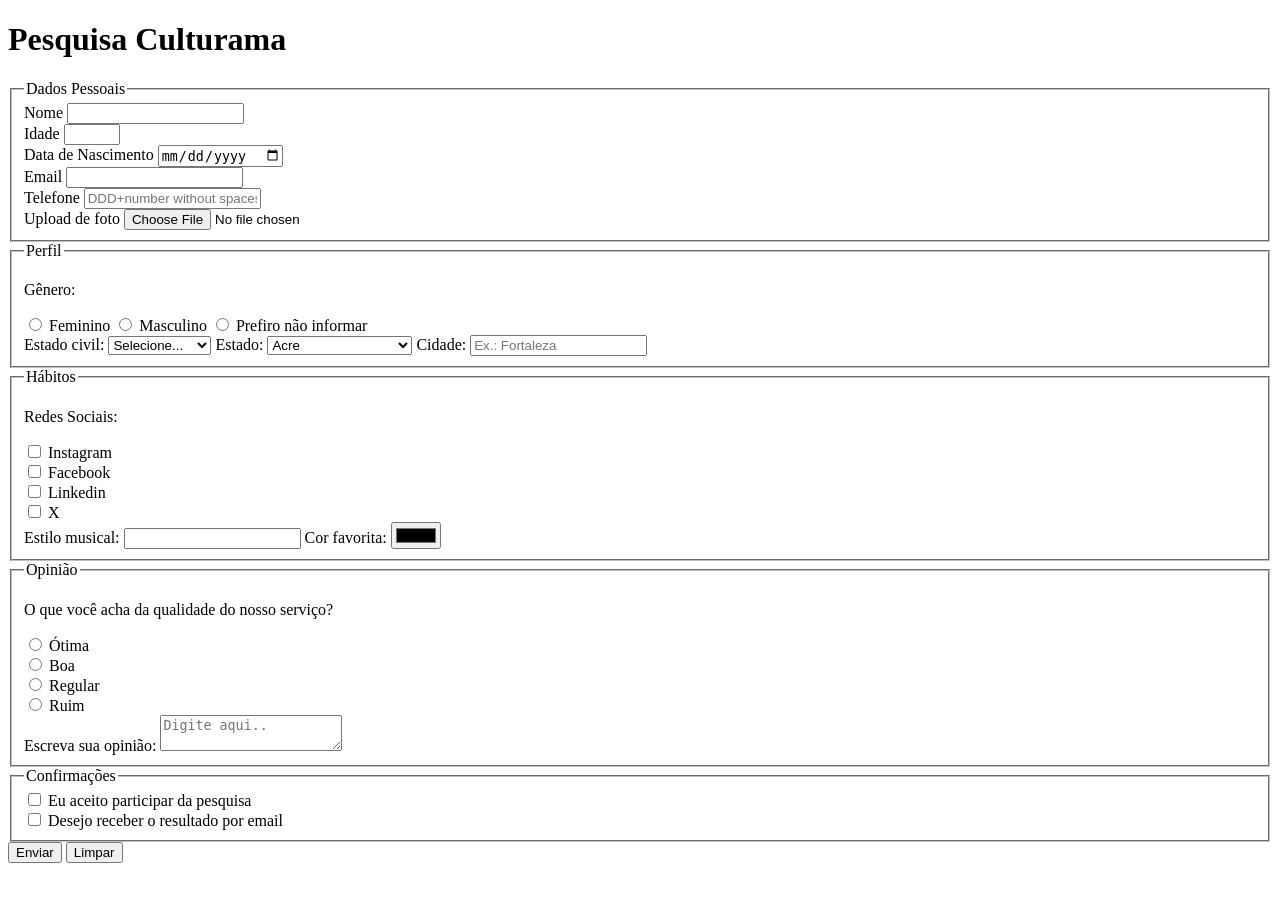
==== index.html @ 0a80c895 "Merge pull request #5 from trevormibb/feat/consentimento-e-resultado Feat/consentimento e resultado" ====
<!DOCTYPE html>
<html lang="pt-br">
<head>
    <meta charset="UTF-8">
    <meta name="viewport" content="width=device-width, initial-scale=1.0">
    <title>Pesquisa Culturama</title>
</head>
<body>
    <header>
        <h1>Pesquisa Culturama</h1>
    </header>
    <section>
        <form action="" method="get">
            <fieldset>
                <legend>Dados Pessoais</legend>
                <label for="name">Nome</label>
                <input id="name" type="text" name="userName" required>
                <br>
                <label for="age">Idade</label>
                <input id="age" type="number" name="userAge" min="12" max="100" required>
                <br>
                <label for="birthDate">Data de Nascimento</label>
                <input id="birthDate" type="date" name="userBirthDate">
                <br>
                <label for="email">Email</label>
                <input id="email" type="email" name="userEmail">
                <br>
                <label for="phoneNumber">Telefone</label>
                <input id="phoneNumber" type="tel" name="userPhoneNumber" pattern="[0-9]{11}" placeholder="DDD+number without spaces">
                <br>
                <label for="image">Upload de foto</label>
                <input id="image" type="file" accept="image/*" name="userImage">
                <br>
            </fieldset>

            <fieldset>
                <legend>Perfil</legend>

                <p>Gênero:</p>
                <input id="fem" type="radio" name="userGender" value="Feminino">
                <label for="fem">Feminino</label>

                <input id="masc" type="radio" name="userGender" value="Masculino">
                <label for="masc">Masculino</label>

                <input id="notInformed" type="radio" name="userGender" value="notInformed">
                <label for="notInformed">Prefiro não informar</label>

                <br>

                <label for="maritalStatus">Estado civil:</label>
                <select id="maritalStatus" name="userMaritalStatus">
                    <option value="notInformed">Selecione...</option>
                    <option value="casado">Casado</option>
                    <option value="solteiro">Solteiro</option>
                    <option value="divorciado">Divorciado</option>
                    <option value="casado">União estável</option>
                </select>

                <label for="state">Estado:</label>
                <select id="state" name="userState" required>
                    <option value="acre">Acre</option>
                    <option value="alagoas">Alagoas</option>
                    <option value="amapa">Amapá</option>
                    <option value="amazonas">Amazonas</option>
                    <option value="bahia">Bahia</option>
                    <option value="ceara">Ceará</option>
                    <option value="distritoFederal">Distrito Federal</option>
                    <option value="espiritoSanto">Espirito Santo</option>
                    <option value="goias">Goiás</option>
                    <option value="maranhao">Maranhão</option>
                    <option value="matoGrossoDoSul">Mato Grosso do Sul</option>
                    <option value="matoGrosso">Mato Grosso</option>
                    <option value="minasGerais">Minas Gerais</option>
                    <option value="para">Pará</option>
                    <option value="paraiba">Paraíba</option>
                    <option value="parana">Paraná</option>
                    <option value="pernambuco">Pernambuco</option>
                    <option value="piaui">Piauí</option>
                    <option value="rioDeJaneiro">Rio de Janeiro</option>
                    <option value="rioGrandeDoNorte">Rio Grande do Norte</option>
                    <option value="rioGrandeDoSul">Rio Grande do Sul</option>
                    <option value="rondonia">Rondônia</option>
                    <option value="roraima">Roraima</option>
                    <option value="santaCatarina">Santa Catarina</option>
                    <option value="saoPaulo">São Paulo</option>
                    <option value="sergipe">Sergipe</option>
                    <option value="tocantins">Tocantins</option>
                </select>

                <label for="city">Cidade:</label>
                <input type="text" id="city" name="userCity" autocomplete="address-level2" placeholder="Ex.: Fortaleza" />
                
            </fieldset>

            <fieldset>
                <legend>Hábitos</legend>
                <p>Redes Sociais:</p>
                <input id="instagram" type="checkbox" name="social" value="instagram">
                <label for="instagram">Instagram</label>
                <br>
                <input id="facebook" type="checkbox" name="social" value="facebook">
                <label for="facebook">Facebook</label>
                <br>
                <input id="linkedin" type="checkbox" name="social" value="linkedin">
                <label for="linkedin">Linkedin</label>
                <br>
                <input id="X" type="checkbox" name="social" value="X">
                <label for="X">X</label>
                <br>
                <label for="musicStyle">Estilo musical:</label>
                <input id="musicStyle" name="userMusicStyle" type="text">
                <datalist id="StyleTypes">
                    <option value="Rock"></option>
                    <option value="Pop"></option>
                    <option value="Samba"></option>
                    <option value="sertanejo"></option>
                </datalist>
                <label for="favoriteColor">Cor favorita:</label>
                <input type="color" name="userFavoriteColor" id="favoriteColor">
            </fieldset>

            <fieldset>
                <legend>Opinião</legend>
                <p>O que você acha da qualidade do nosso serviço?</p>

                <input type="radio" id="otimo" name="userServiceOpinion" value="otima">
                <label for="otima">Ótima</label><br>

                <input type="radio" id="boa" name="userServiceOpinion" value="boa">
                <label for="boa">Boa</label><br>

                <input type="radio" id="regular" name="userServiceOpinion" value="regular">
                <label for="regular">Regular</label><br>

                <input type="radio" id="ruim" name="userServiceOpinion" value="ruim">
                <label for="ruim">Ruim</label><br>

                <label for="comment">Escreva sua opinião:</label>
                <textarea name="userComment" id="comment" placeholder="Digite aqui.."></textarea>
            </fieldset>

            <fieldset>
                <legend>Confirmações</legend>

                <input type="checkbox" name="userLgpd" id="userLgpd" value="accepted" required>
                <label for="userLgpdTerm">Eu aceito participar da pesquisa</label><br>

                <input type="checkbox" name="userGetResult" id="userResult" value="accepted" required>
                <label for="userLgpdTerm">Desejo receber o resultado por email</label><br>
            </fieldset>

            <button type="submit">Enviar</button>
            <button type="reset">Limpar</button>
        </form>
    </section>
</body>
</html>
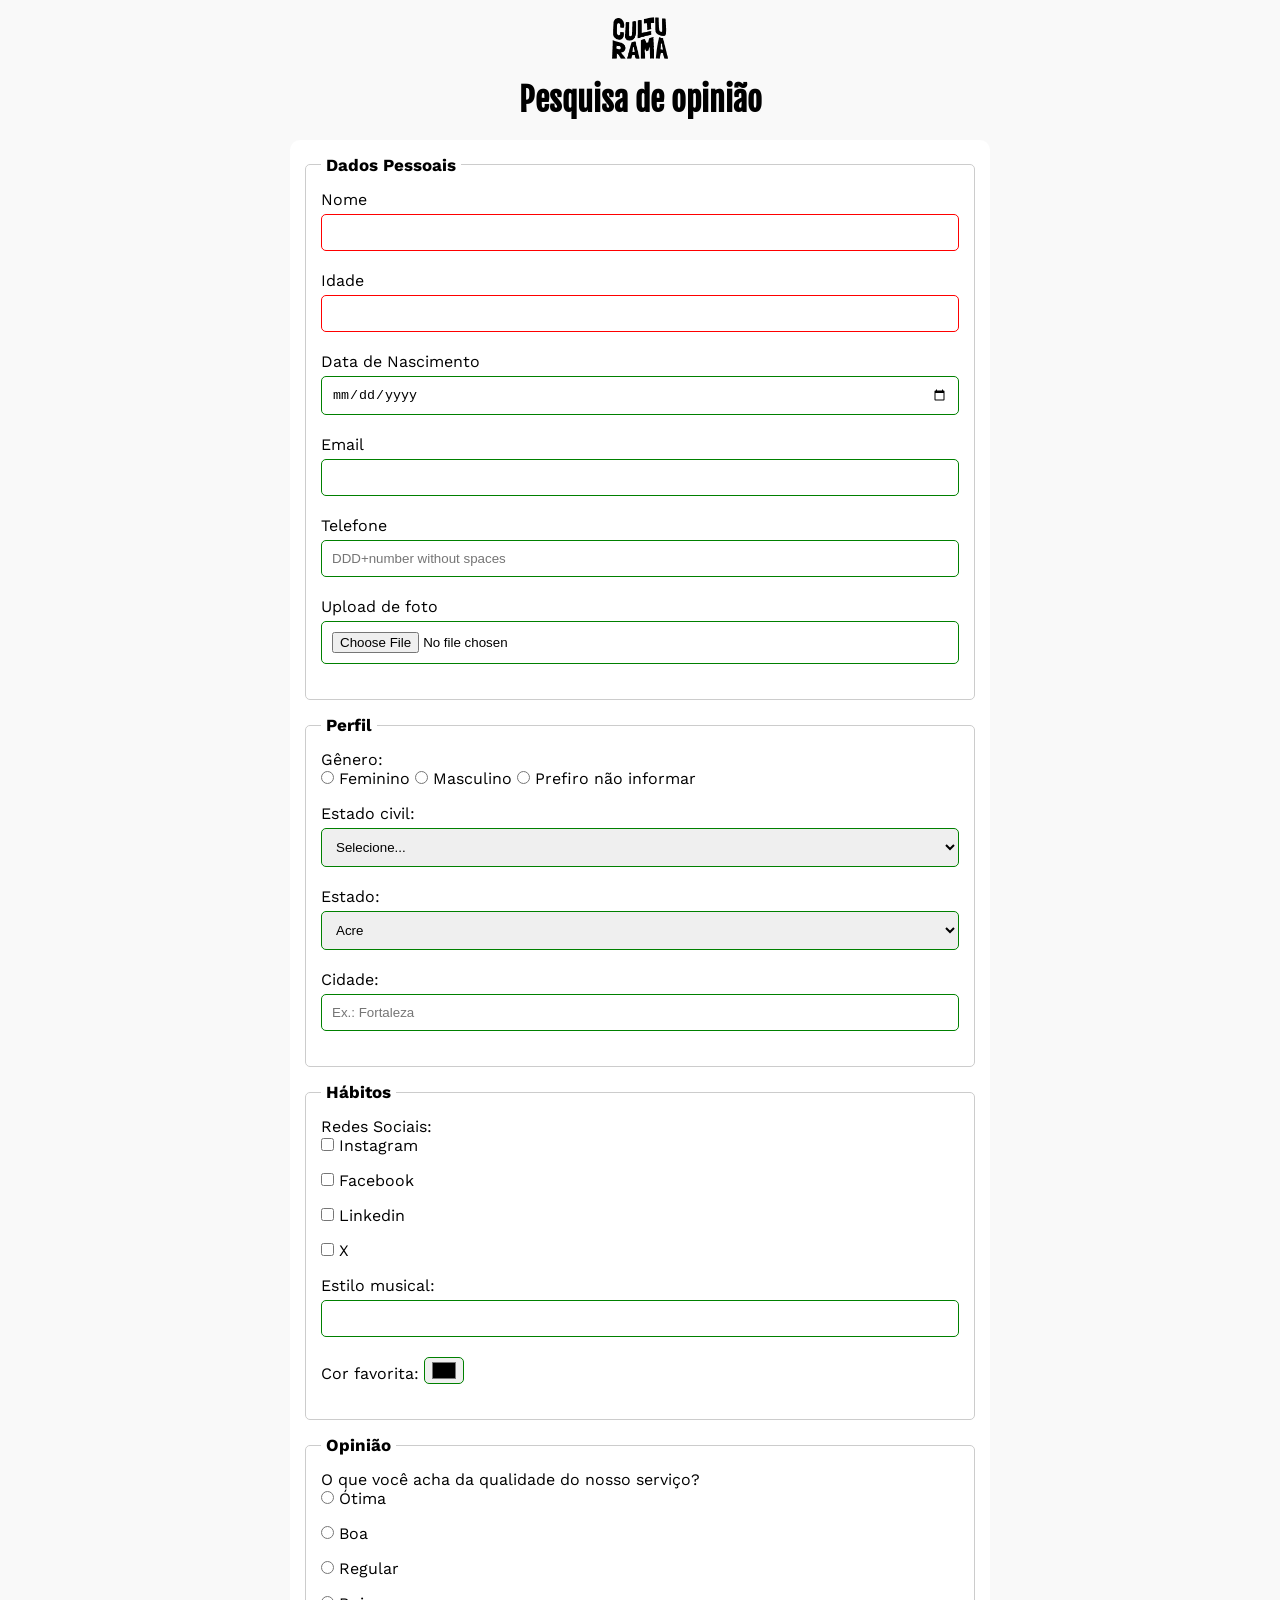
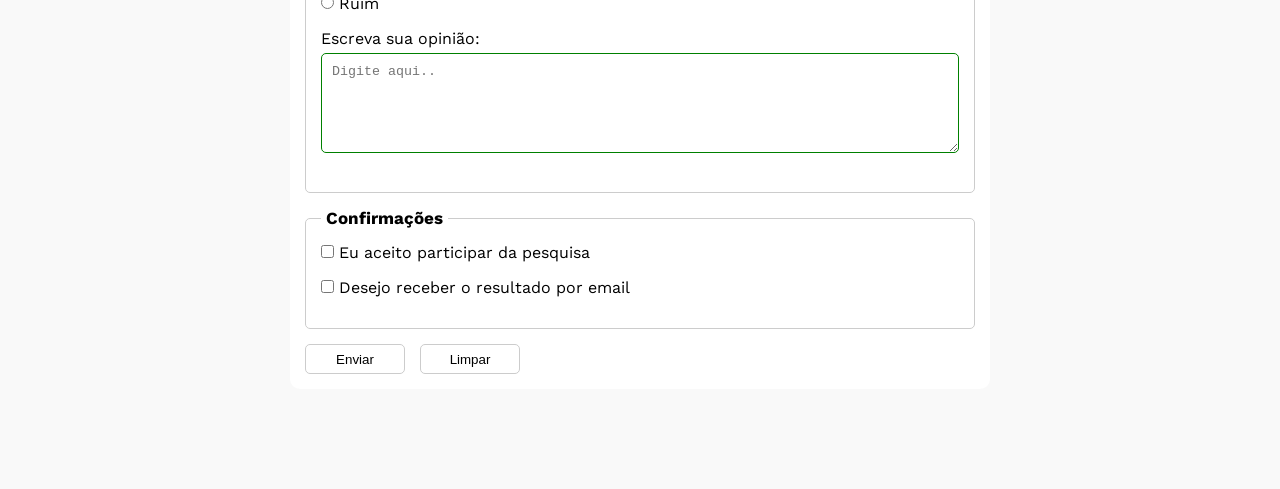
==== commit 63e54ef1: "Merge pull request #6 from trevormibb/feat/configura-fonts-and-favico Feat/configura fonts and favic" ====
--- a/index.html
+++ b/index.html
@@ -1,35 +1,62 @@
 <!DOCTYPE html>
+
 <html lang="pt-br">
 <head>
     <meta charset="UTF-8">
     <meta name="viewport" content="width=device-width, initial-scale=1.0">
-    <title>Pesquisa Culturama</title>
+
+<link rel="icon" href="css/culturama-favico.png">
+<link rel="stylesheet" href="css/style.css">
+
+<link rel="preconnect" href="https://fonts.googleapis.com">
+<link rel="preconnect" href="https://fonts.gstatic.com" crossorigin>
+<link href="https://fonts.googleapis.com/css2?family=Fjalla+One&family=Work+Sans&display=swap" rel="stylesheet">
+
+<title>Pesquisa Culturama</title>
+
 </head>
+
 <body>
-    <header>
-        <h1>Pesquisa Culturama</h1>
-    </header>
+    <main>
+        <header>
+            <img src="img/logo-culturama.png" alt="logo culturama">
+            <h1>Pesquisa de opinião</h1>
+        </header>
+
     <section>
-        <form action="" method="get">
+        <form action="sucesso.html" method="get">
+
             <fieldset>
                 <legend>Dados Pessoais</legend>
+
                 <label for="name">Nome</label>
                 <input id="name" type="text" name="userName" required>
-                <br>
+
+                <br>
+
                 <label for="age">Idade</label>
                 <input id="age" type="number" name="userAge" min="12" max="100" required>
-                <br>
+
+                <br>
+
                 <label for="birthDate">Data de Nascimento</label>
                 <input id="birthDate" type="date" name="userBirthDate">
-                <br>
+
+                <br>
+
                 <label for="email">Email</label>
                 <input id="email" type="email" name="userEmail">
-                <br>
+
+                <br>
+
                 <label for="phoneNumber">Telefone</label>
                 <input id="phoneNumber" type="tel" name="userPhoneNumber" pattern="[0-9]{11}" placeholder="DDD+number without spaces">
-                <br>
+
+                <br>
+
                 <label for="image">Upload de foto</label>
                 <input id="image" type="file" accept="image/*" name="userImage">
+
                 <br>
             </fieldset>
 
@@ -37,6 +64,7 @@
                 <legend>Perfil</legend>
 
                 <p>Gênero:</p>
+
                 <input id="fem" type="radio" name="userGender" value="Feminino">
                 <label for="fem">Feminino</label>
 
@@ -54,7 +82,7 @@
                     <option value="casado">Casado</option>
                     <option value="solteiro">Solteiro</option>
                     <option value="divorciado">Divorciado</option>
-                    <option value="casado">União estável</option>
+                    <option value="uniaoEstavel">União estável</option>
                 </select>
 
                 <label for="state">Estado:</label>
@@ -66,7 +94,7 @@
                     <option value="bahia">Bahia</option>
                     <option value="ceara">Ceará</option>
                     <option value="distritoFederal">Distrito Federal</option>
-                    <option value="espiritoSanto">Espirito Santo</option>
+                    <option value="espiritoSanto">Espírito Santo</option>
                     <option value="goias">Goiás</option>
                     <option value="maranhao">Maranhão</option>
                     <option value="matoGrossoDoSul">Mato Grosso do Sul</option>
@@ -89,52 +117,72 @@
                 </select>
 
                 <label for="city">Cidade:</label>
-                <input type="text" id="city" name="userCity" autocomplete="address-level2" placeholder="Ex.: Fortaleza" />
-                
+                <input type="text" id="city" name="userCity" autocomplete="address-level2" placeholder="Ex.: Fortaleza">
             </fieldset>
 
             <fieldset>
                 <legend>Hábitos</legend>
+
                 <p>Redes Sociais:</p>
+
                 <input id="instagram" type="checkbox" name="social" value="instagram">
                 <label for="instagram">Instagram</label>
-                <br>
+
+                <br>
+
                 <input id="facebook" type="checkbox" name="social" value="facebook">
                 <label for="facebook">Facebook</label>
-                <br>
+
+                <br>
+
                 <input id="linkedin" type="checkbox" name="social" value="linkedin">
                 <label for="linkedin">Linkedin</label>
-                <br>
+
+                <br>
+
                 <input id="X" type="checkbox" name="social" value="X">
                 <label for="X">X</label>
-                <br>
+
+                <br>
+
                 <label for="musicStyle">Estilo musical:</label>
-                <input id="musicStyle" name="userMusicStyle" type="text">
+                <input id="musicStyle" name="userMusicStyle" type="text" list="StyleTypes">
+
                 <datalist id="StyleTypes">
                     <option value="Rock"></option>
                     <option value="Pop"></option>
                     <option value="Samba"></option>
-                    <option value="sertanejo"></option>
+                    <option value="Sertanejo"></option>
                 </datalist>
+
                 <label for="favoriteColor">Cor favorita:</label>
                 <input type="color" name="userFavoriteColor" id="favoriteColor">
             </fieldset>
 
             <fieldset>
                 <legend>Opinião</legend>
+
                 <p>O que você acha da qualidade do nosso serviço?</p>
 
                 <input type="radio" id="otimo" name="userServiceOpinion" value="otima">
-                <label for="otima">Ótima</label><br>
+                <label for="otimo">Ótima</label>
+
+                <br>
 
                 <input type="radio" id="boa" name="userServiceOpinion" value="boa">
-                <label for="boa">Boa</label><br>
+                <label for="boa">Boa</label>
+
+                <br>
 
                 <input type="radio" id="regular" name="userServiceOpinion" value="regular">
-                <label for="regular">Regular</label><br>
+                <label for="regular">Regular</label>
+
+                <br>
 
                 <input type="radio" id="ruim" name="userServiceOpinion" value="ruim">
-                <label for="ruim">Ruim</label><br>
+                <label for="ruim">Ruim</label>
+
+                <br>
 
                 <label for="comment">Escreva sua opinião:</label>
                 <textarea name="userComment" id="comment" placeholder="Digite aqui.."></textarea>
@@ -144,15 +192,23 @@
                 <legend>Confirmações</legend>
 
                 <input type="checkbox" name="userLgpd" id="userLgpd" value="accepted" required>
-                <label for="userLgpdTerm">Eu aceito participar da pesquisa</label><br>
+                <label for="userLgpd">Eu aceito participar da pesquisa</label>
+
+                <br>
 
                 <input type="checkbox" name="userGetResult" id="userResult" value="accepted" required>
-                <label for="userLgpdTerm">Desejo receber o resultado por email</label><br>
+                <label for="userResult">Desejo receber o resultado por email</label>
+
+                <br>
             </fieldset>
 
             <button type="submit">Enviar</button>
             <button type="reset">Limpar</button>
+
         </form>
     </section>
+</main>
+
+
 </body>
-</html>+</html>
--- a/css/style.css
+++ b/css/style.css
@@ -0,0 +1,111 @@
+* {
+    margin: 0;
+    padding: 0;
+    box-sizing: border-box;
+}
+
+body {
+    background-color: #f9f9f9;
+    font-family: "Work Sans", sans-serif;
+}
+
+main {
+    width: 100%;
+    max-width: 700px;
+    margin: 0 auto;
+}
+
+header {
+    text-align: center;
+    margin-bottom: 20px;
+}
+
+img {
+    width: 90px;
+    padding: 10px;
+}
+
+h1 {
+    font-family: "Fjalla One", sans-serif;
+    text-align: center;
+}
+
+form {
+    background-color: #ffffff;
+    padding: 15px;
+    border-radius: 10px;
+    margin-bottom: 100px;
+}
+
+fieldset {
+    padding: 15px;
+    border: 1px solid #cccccc;
+    border-radius: 5px;
+    margin-bottom: 15px;
+}
+
+legend {
+    font-weight: bold;
+    font-size: 17px;
+    padding: 0 5px;
+}
+
+label {
+    display: inline-block;
+    margin-bottom: 5px;
+}
+
+input,
+select,
+textarea {
+    width: 100%;
+    padding: 10px;
+    margin-bottom: 20px;
+    border: 1px solid #cccccc;
+    border-radius: 5px;
+}
+
+textarea {
+    min-height: 100px;
+}
+
+input[type="radio"],
+input[type="checkbox"] {
+    width: auto;
+}
+
+input[type="color"] {
+    width: 40px;
+    padding: 0 5px;
+}
+
+input:invalid,
+select:invalid,
+textarea:invalid {
+    border-color: red;
+}
+
+input:valid,
+select:valid,
+textarea:valid {
+    border-color: green;
+}
+
+button{
+    width: 100px;
+    height: 30px;
+    margin-right: 10px;
+    background-color: #ffffff;
+    border: 1px solid #cccccc;
+    border-radius: 5px;
+    cursor: pointer;
+}
+
+button[type="submit"]:hover{
+    background-color: green;
+    color: #ffffff;
+}
+button[type="reset"]:hover{
+    background-color: orangered;
+    color: #ffffff;
+}
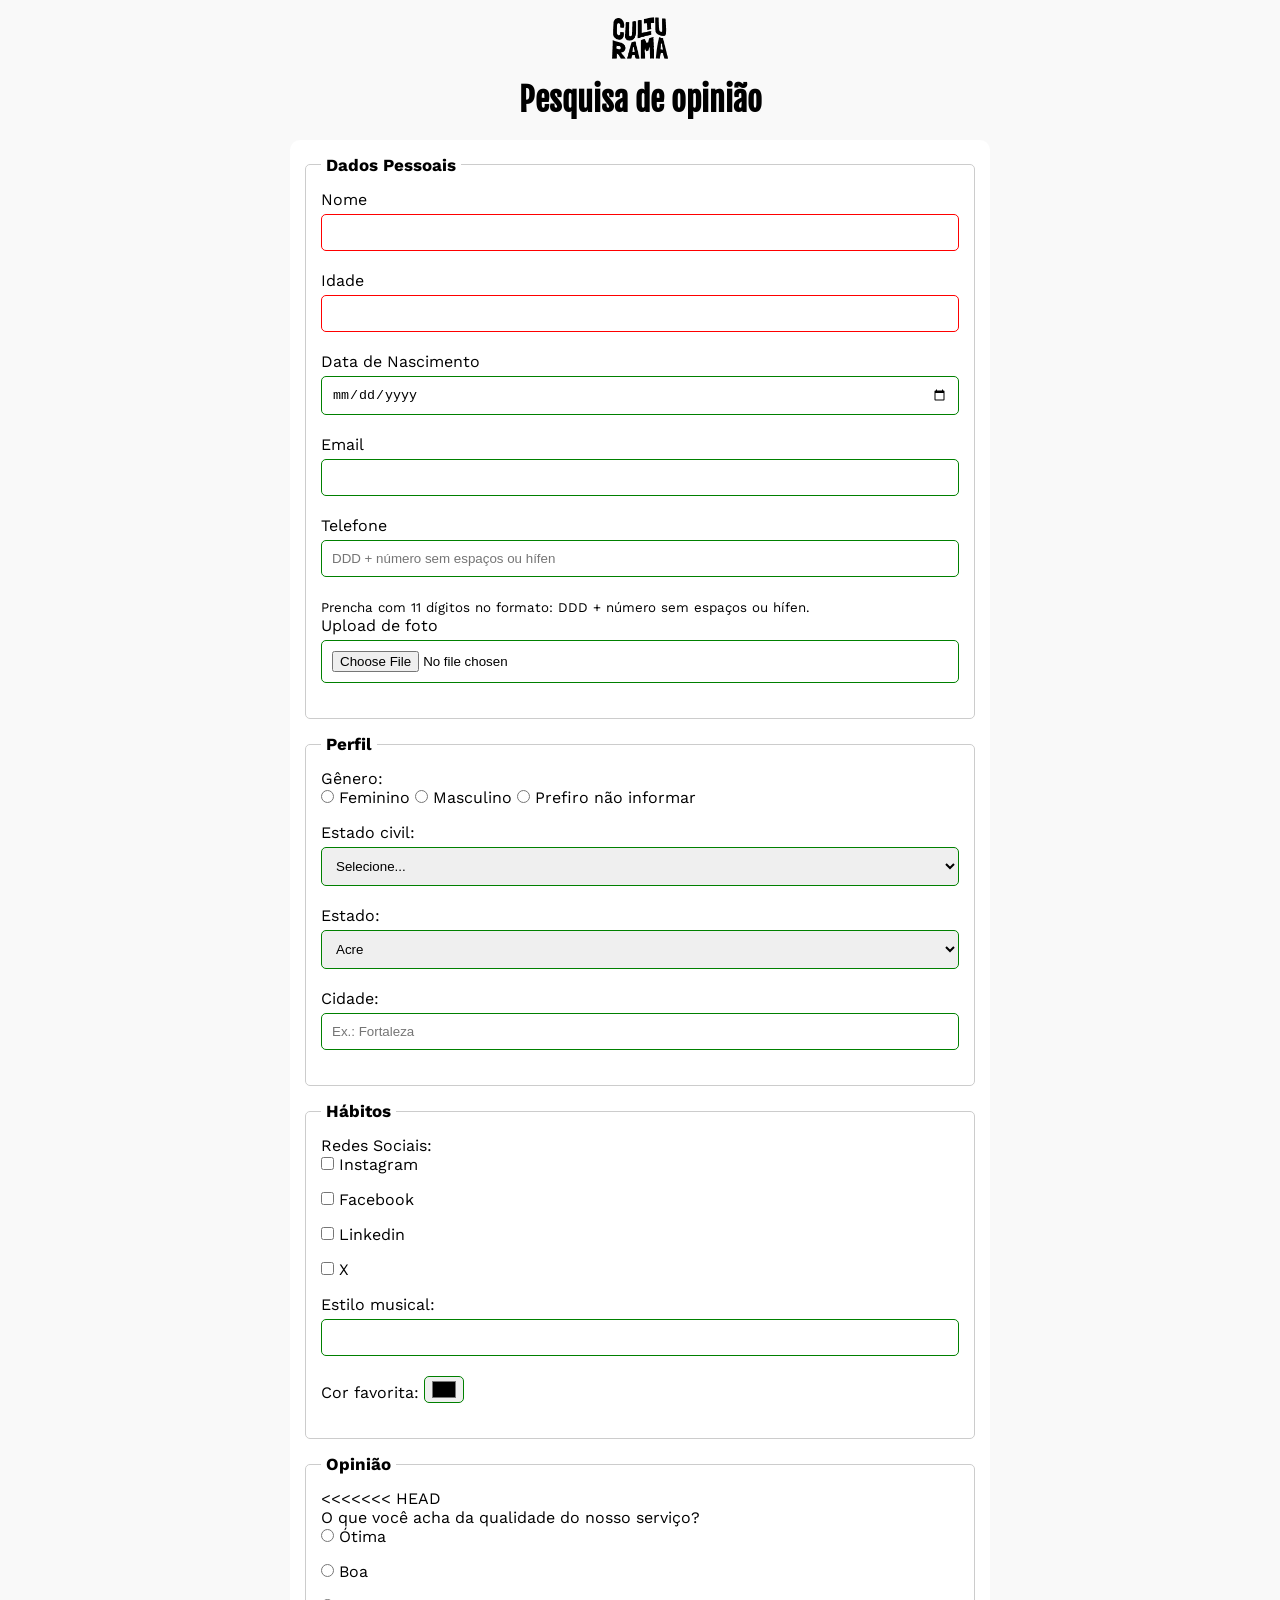
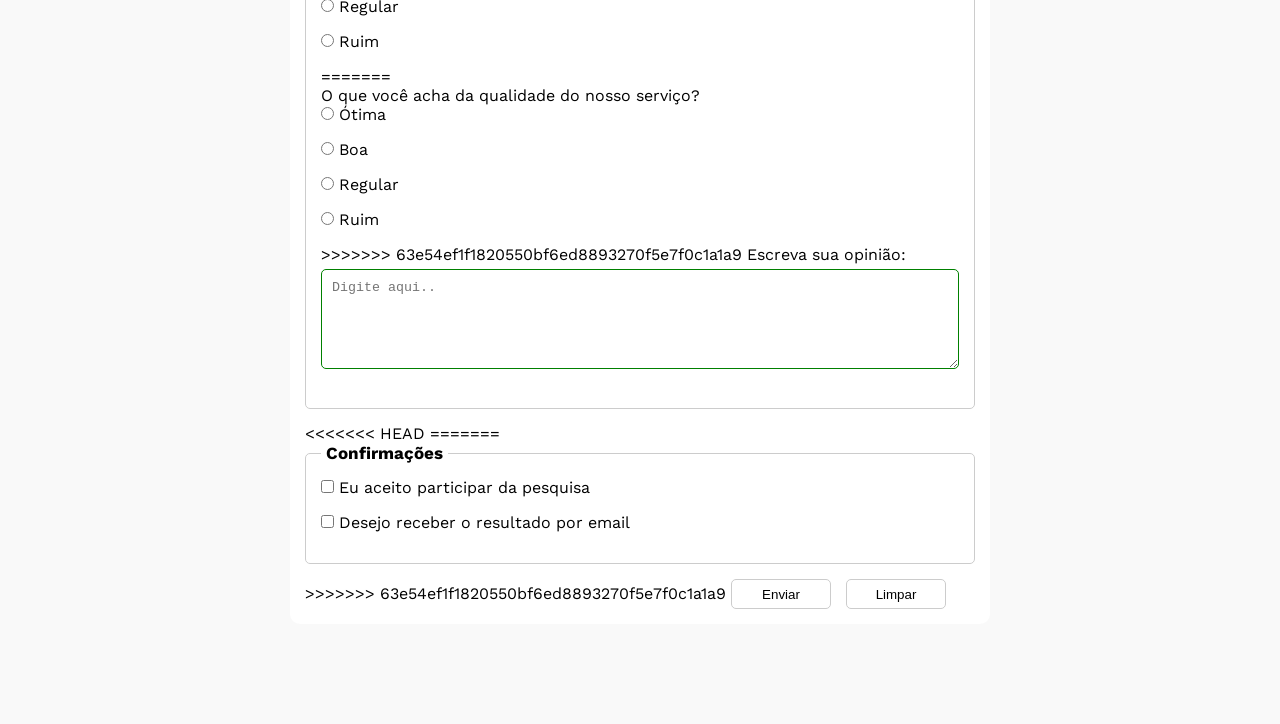
==== commit e27098a0: "add campo tel" ====
--- a/index.html
+++ b/index.html
@@ -50,7 +50,8 @@
                 <br>
 
                 <label for="phoneNumber">Telefone</label>
-                <input id="phoneNumber" type="tel" name="userPhoneNumber" pattern="[0-9]{11}" placeholder="DDD+number without spaces">
+                <input id="phoneNumber" type="tel" name="userPhoneNumber" pattern="[0-9]{11}" placeholder="DDD + número sem espaços ou hífen" aria-describedby="phoneHelp">
+                <small id="phoneHelp">Prencha com 11 dígitos no formato: DDD + número sem espaços ou hífen.</small>
 
                 <br>
 
@@ -161,6 +162,21 @@
 
             <fieldset>
                 <legend>Opinião</legend>
+<<<<<<< HEAD
+                <p>O que você acha da qualidade do nosso serviço?</p>
+
+                <input type="radio" id="otimo" name="userServiceOpinion" value="otima">
+                <label for="otima">Ótima</label><br>
+
+                <input type="radio" id="boa" name="userServiceOpinion" value="boa">
+                <label for="boa">Boa</label><br>
+
+                <input type="radio" id="regular" name="userServiceOpinion" value="regular">
+                <label for="regular">Regular</label><br>
+
+                <input type="radio" id="ruim" name="userServiceOpinion" value="ruim">
+                <label for="ruim">Ruim</label><br>
+=======
 
                 <p>O que você acha da qualidade do nosso serviço?</p>
 
@@ -183,11 +199,14 @@
                 <label for="ruim">Ruim</label>
 
                 <br>
+>>>>>>> 63e54ef1f1820550bf6ed8893270f5e7f0c1a1a9
 
                 <label for="comment">Escreva sua opinião:</label>
                 <textarea name="userComment" id="comment" placeholder="Digite aqui.."></textarea>
             </fieldset>
 
+<<<<<<< HEAD
+=======
             <fieldset>
                 <legend>Confirmações</legend>
 
@@ -202,6 +221,7 @@
                 <br>
             </fieldset>
 
+>>>>>>> 63e54ef1f1820550bf6ed8893270f5e7f0c1a1a9
             <button type="submit">Enviar</button>
             <button type="reset">Limpar</button>
 
--- a/css/style.css
+++ b/css/style.css
@@ -55,6 +55,11 @@
     margin-bottom: 5px;
 }
 
+input[type="tel"]{
+    margin-bottom: 20px;
+    display: inline-block
+}
+
 input,
 select,
 textarea {
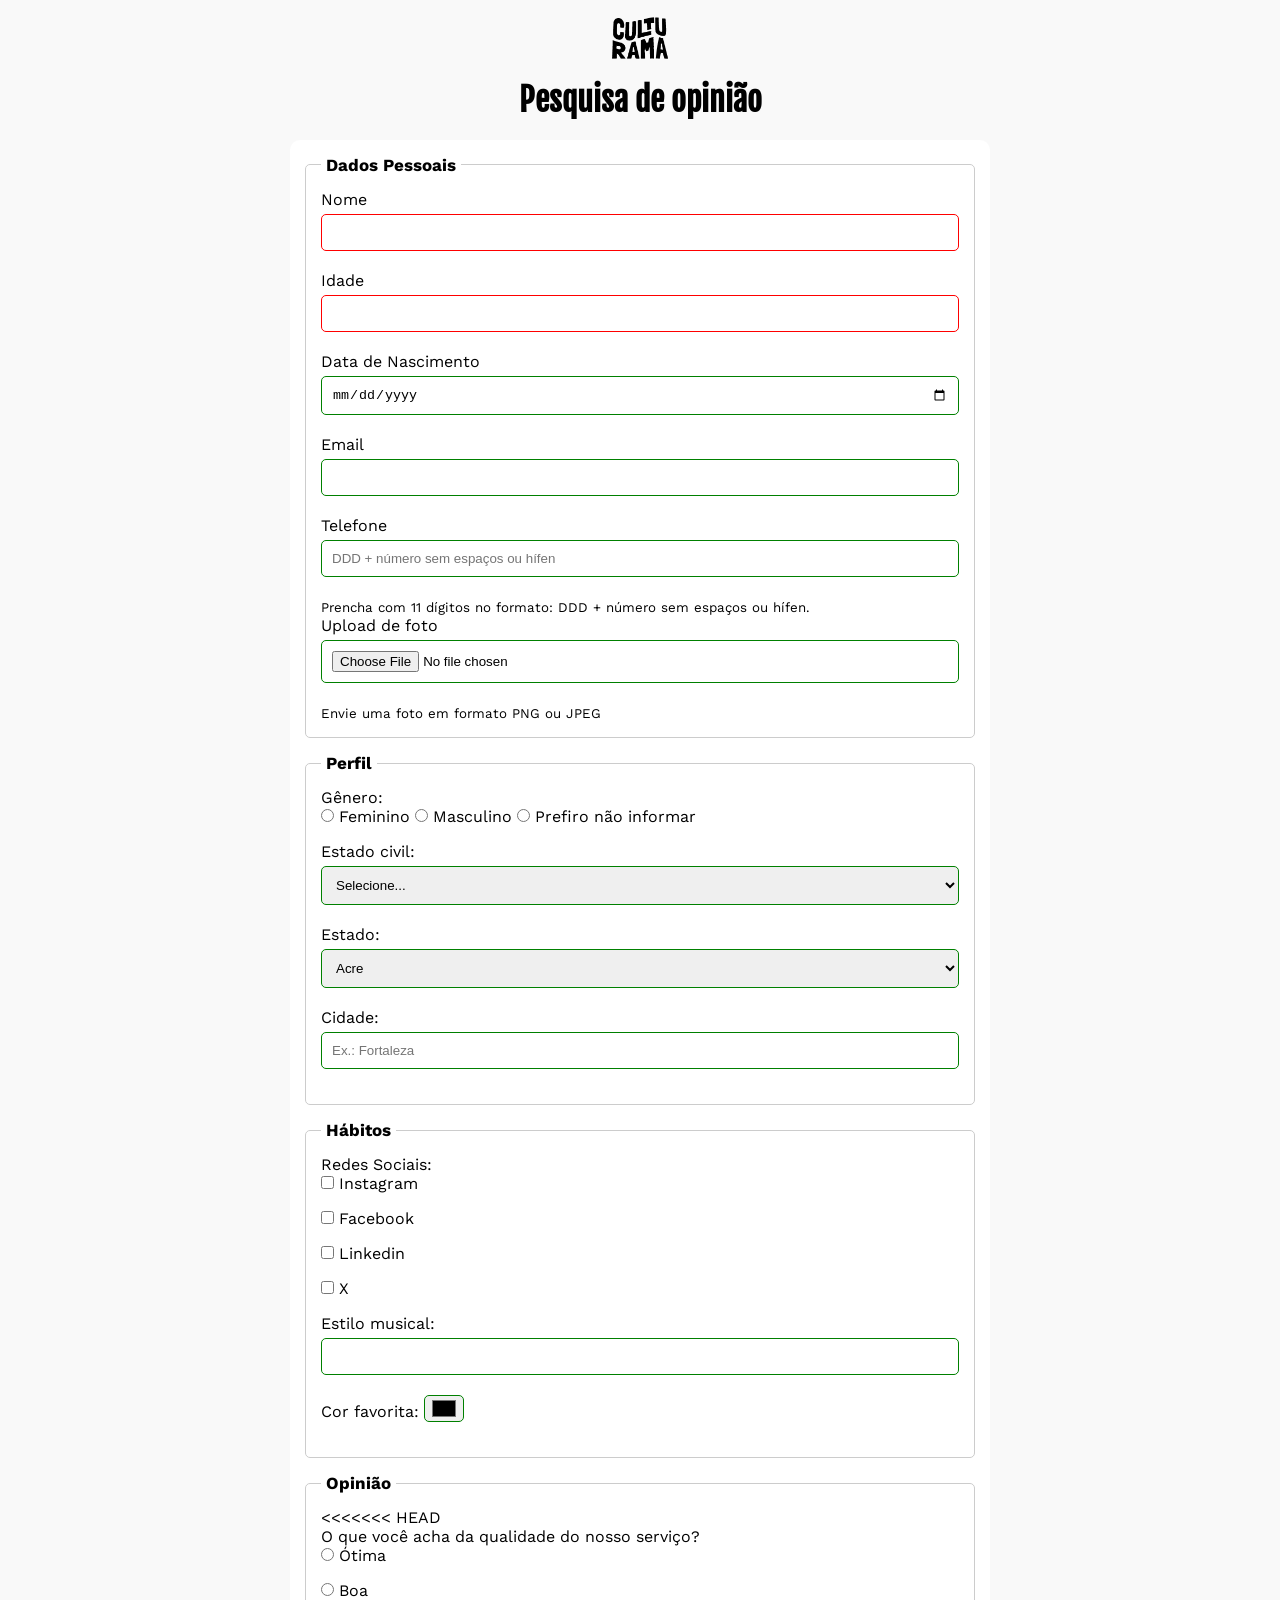
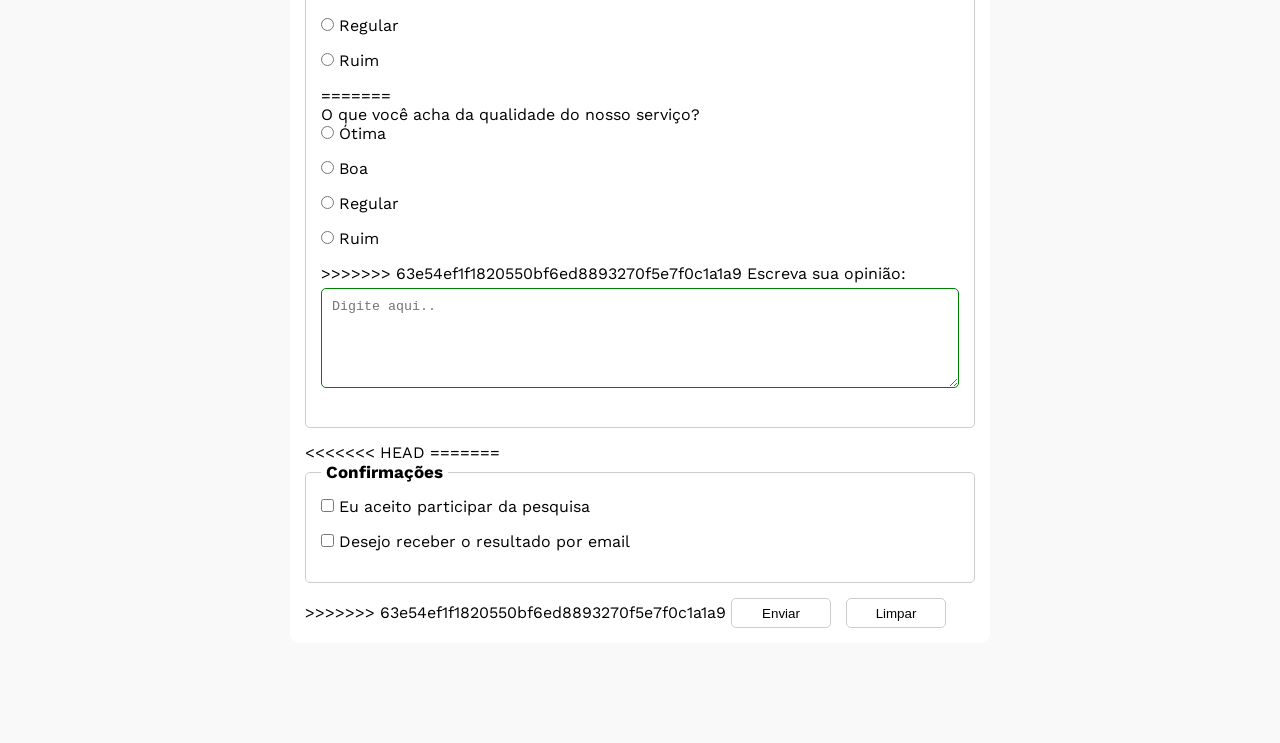
==== commit 119c267d: "add campo upload" ====
--- a/index.html
+++ b/index.html
@@ -56,7 +56,8 @@
                 <br>
 
                 <label for="image">Upload de foto</label>
-                <input id="image" type="file" accept="image/*" name="userImage">
+                <input id="image" type="file" accept="image/*" name="userImage" aria-describedby="imageHelp">
+                <small id="imageHelp">Envie uma foto em formato PNG ou JPEG</small>
 
                 <br>
             </fieldset>
--- a/css/style.css
+++ b/css/style.css
@@ -55,7 +55,8 @@
     margin-bottom: 5px;
 }
 
-input[type="tel"]{
+input[type="tel"],
+input[type="file"]{
     margin-bottom: 20px;
     display: inline-block
 }
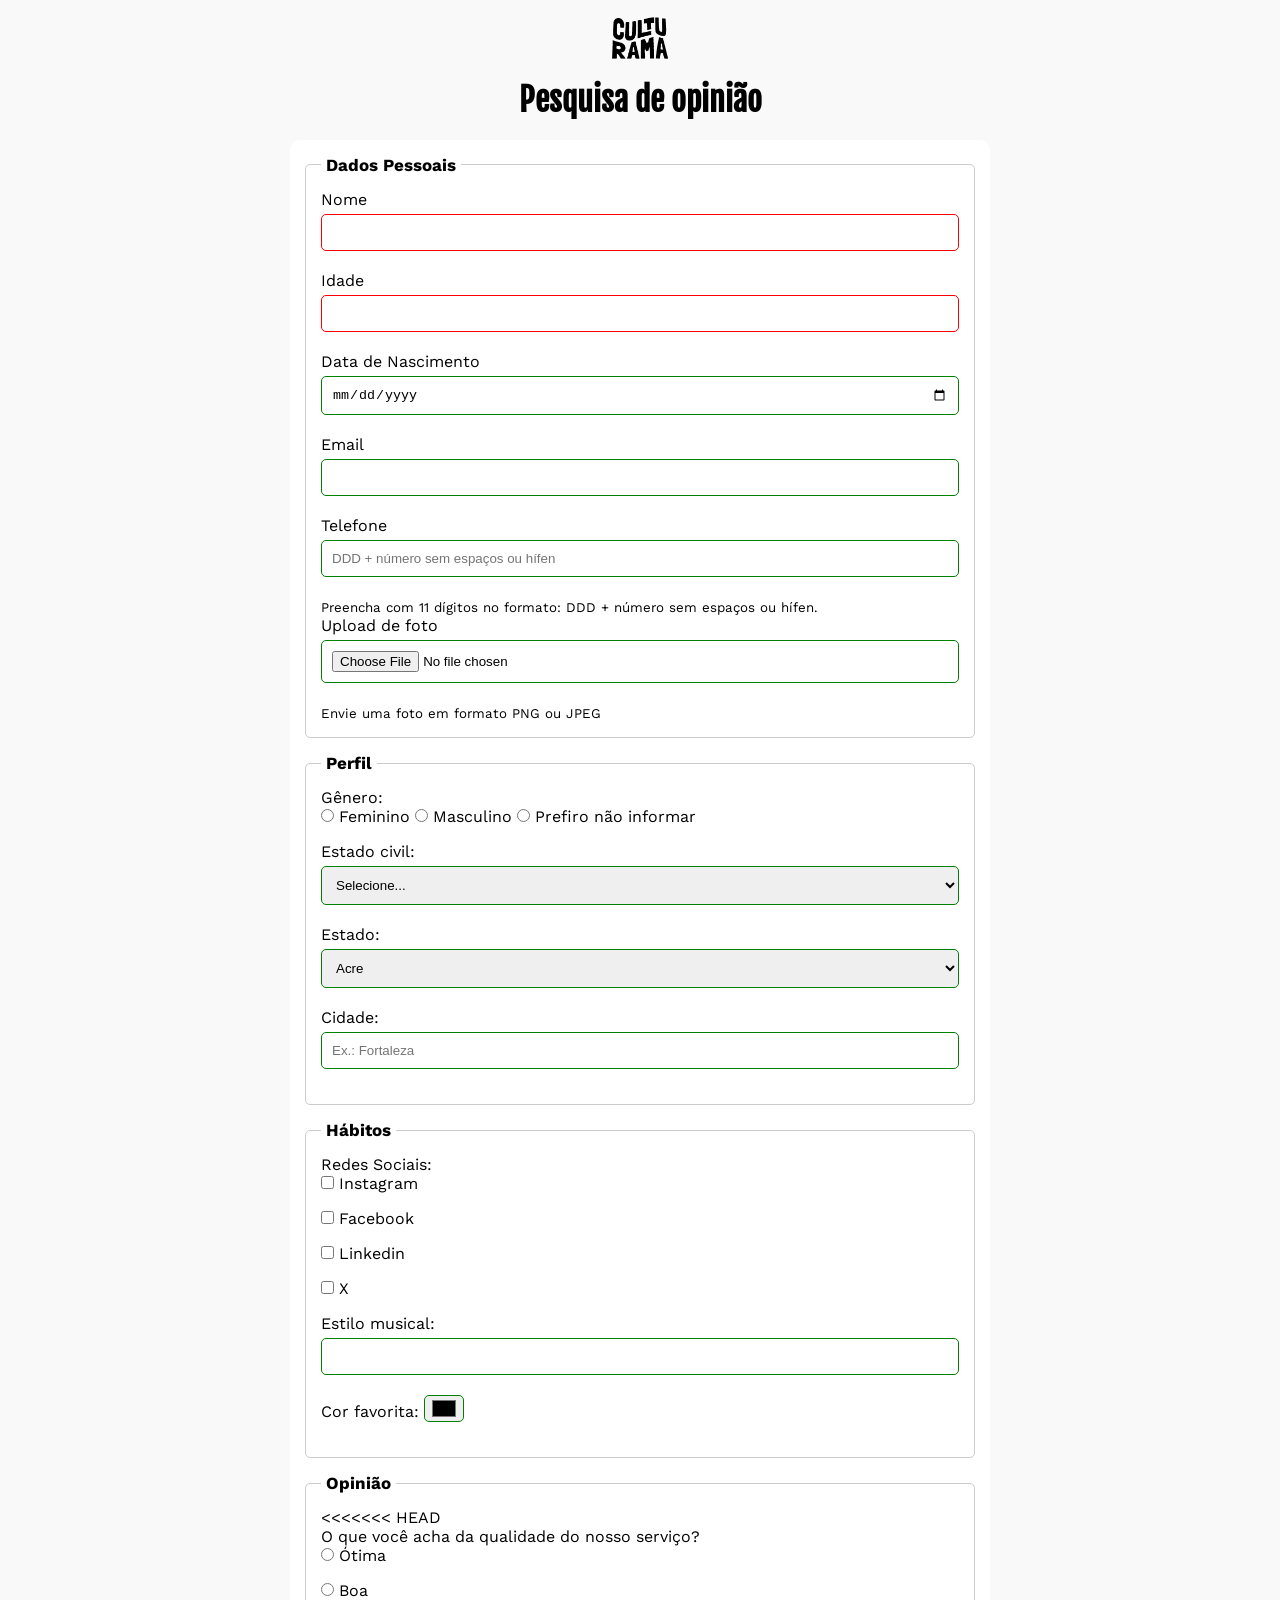
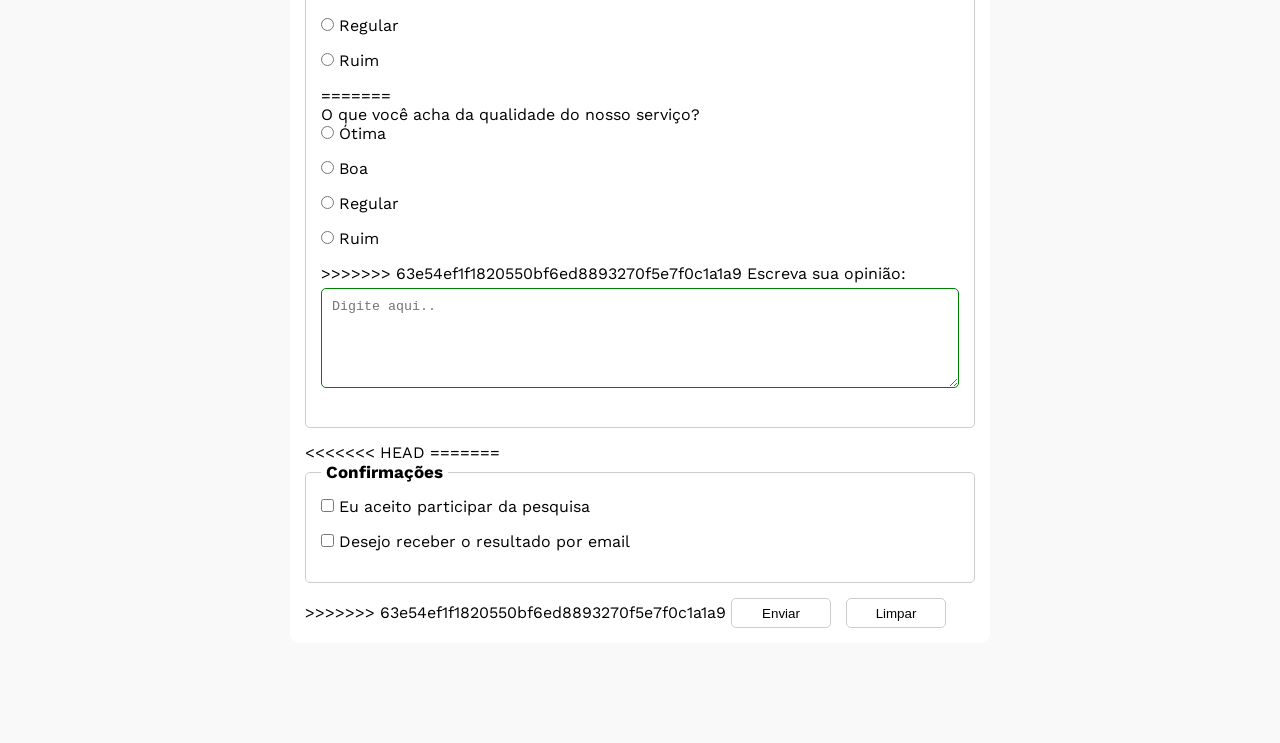
==== commit e2b1ca00: "corrige text campo tel" ====
--- a/index.html
+++ b/index.html
@@ -51,7 +51,7 @@
 
                 <label for="phoneNumber">Telefone</label>
                 <input id="phoneNumber" type="tel" name="userPhoneNumber" pattern="[0-9]{11}" placeholder="DDD + número sem espaços ou hífen" aria-describedby="phoneHelp">
-                <small id="phoneHelp">Prencha com 11 dígitos no formato: DDD + número sem espaços ou hífen.</small>
+                <small id="phoneHelp">Preencha com 11 dígitos no formato: DDD + número sem espaços ou hífen.</small>
 
                 <br>
 
@@ -223,8 +223,8 @@
             </fieldset>
 
 >>>>>>> 63e54ef1f1820550bf6ed8893270f5e7f0c1a1a9
-            <button type="submit">Enviar</button>
-            <button type="reset">Limpar</button>
+            <button type="submit" aria-label="Enviar dados do formulário">Enviar</button>
+            <button type="reset" aria-label="Limpar dados do formulário">Limpar</button>
 
         </form>
     </section>
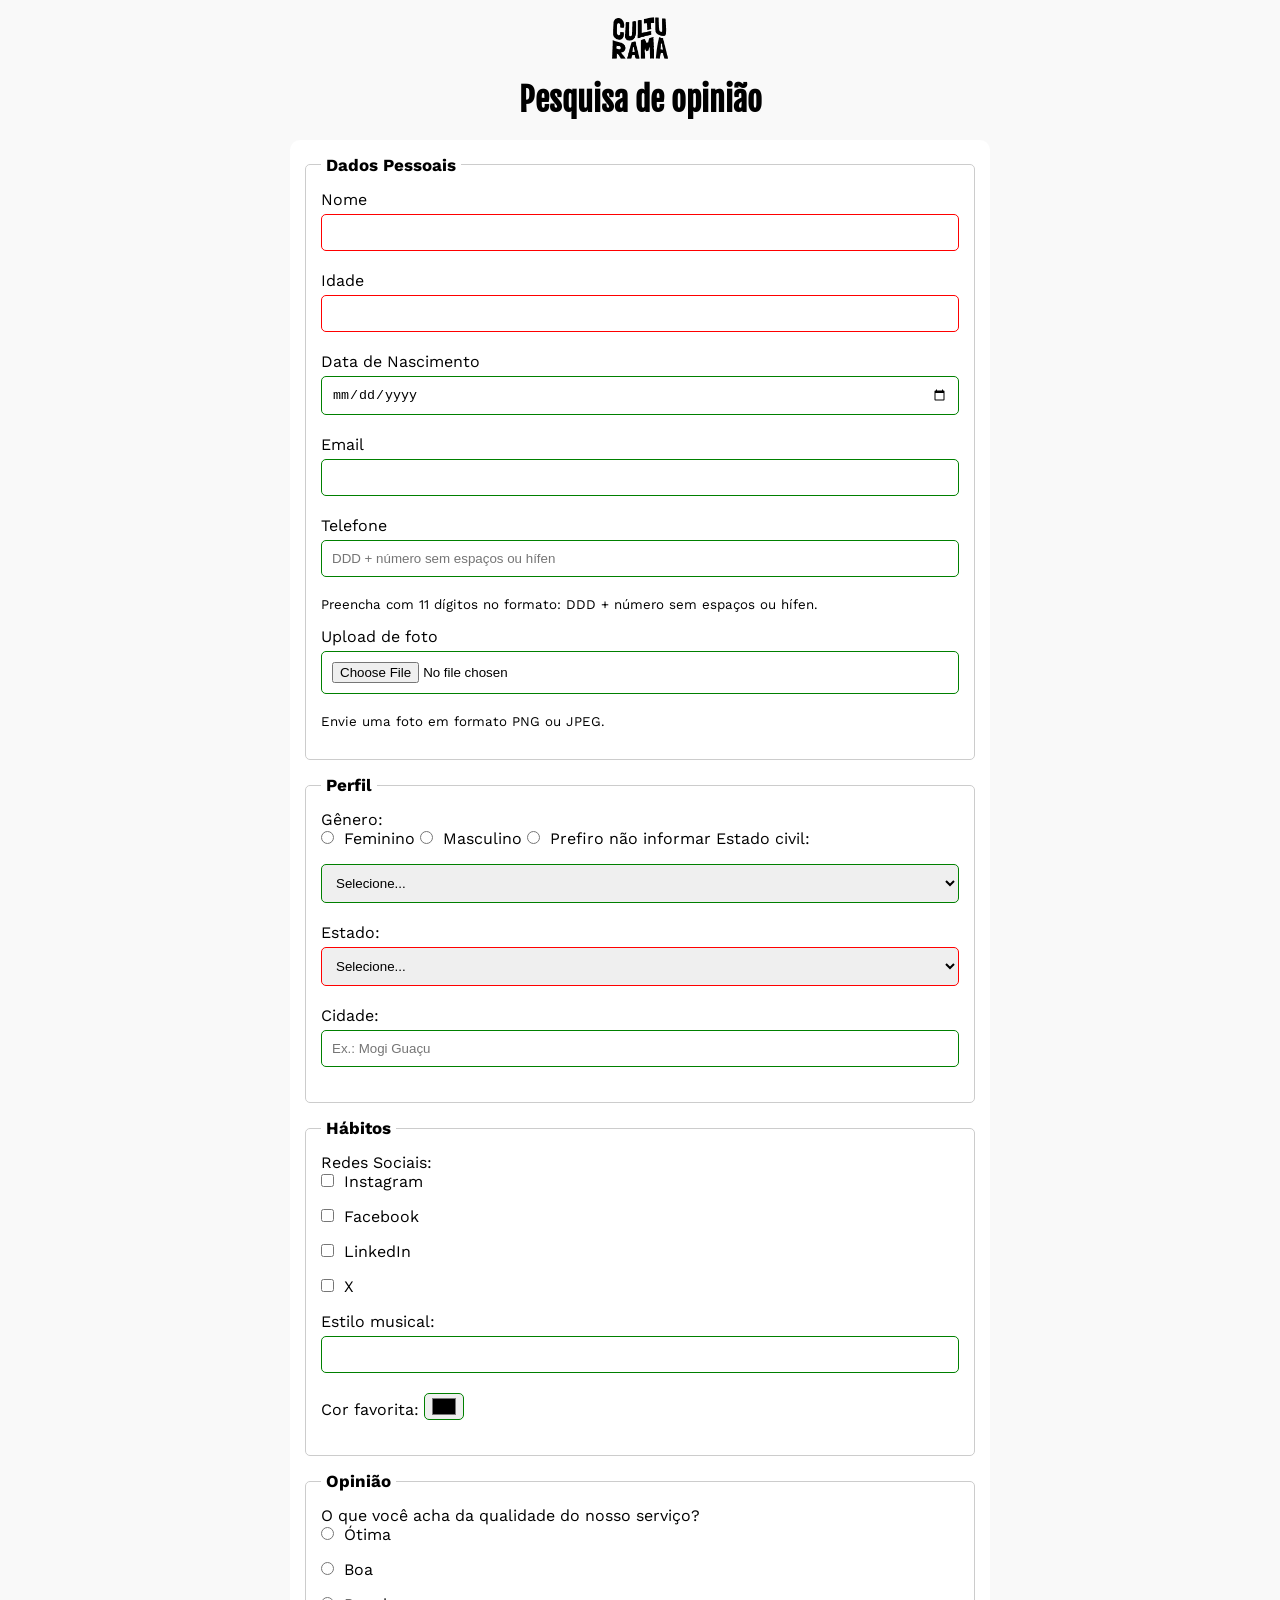
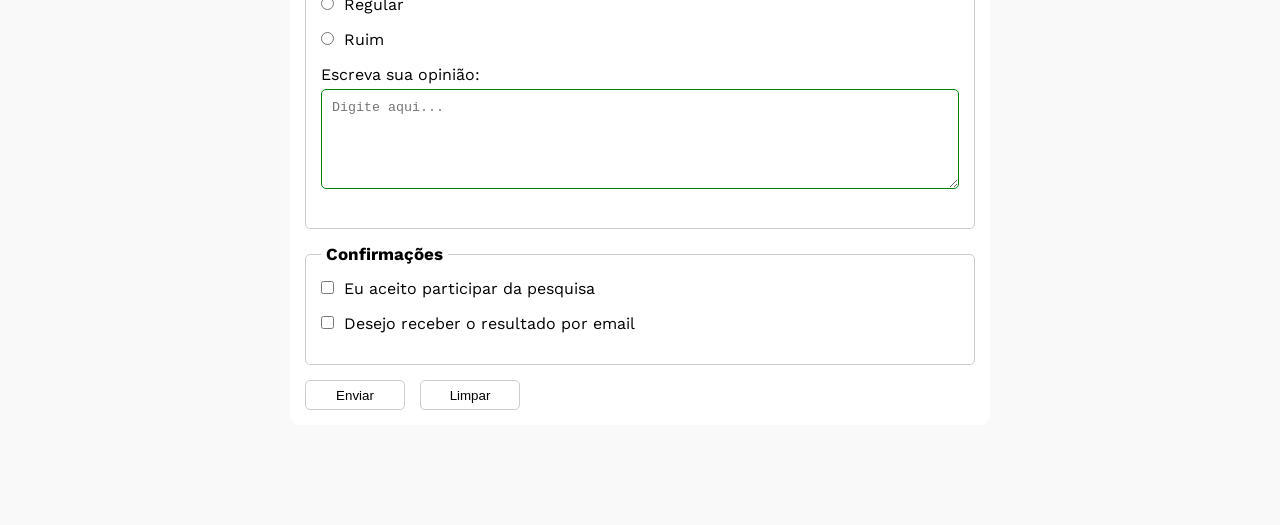
==== commit 03f7bee0: "Corrige formulário Culturama" ====
--- a/index.html
+++ b/index.html
@@ -1,10 +1,12 @@
 <!DOCTYPE html>
 
 <html lang="pt-br">
+
 <head>
     <meta charset="UTF-8">
     <meta name="viewport" content="width=device-width, initial-scale=1.0">
 
+
 <link rel="icon" href="css/culturama-favico.png">
 <link rel="stylesheet" href="css/style.css">
 
@@ -14,16 +16,21 @@
 
 <title>Pesquisa Culturama</title>
 
+
 </head>
 
 <body>
-    <main>
-        <header>
-            <img src="img/logo-culturama.png" alt="logo culturama">
-            <h1>Pesquisa de opinião</h1>
-        </header>
+
+    
+<main>
+
+    <header>
+        <img src="img/logo-culturama.png" alt="Logo Culturama">
+        <h1>Pesquisa de opinião</h1>
+    </header>
 
     <section>
+
         <form action="sucesso.html" method="get">
 
             <fieldset>
@@ -32,34 +39,42 @@
                 <label for="name">Nome</label>
                 <input id="name" type="text" name="userName" required>
 
-                <br>
-
                 <label for="age">Idade</label>
                 <input id="age" type="number" name="userAge" min="12" max="100" required>
 
-                <br>
-
                 <label for="birthDate">Data de Nascimento</label>
                 <input id="birthDate" type="date" name="userBirthDate">
 
-                <br>
-
                 <label for="email">Email</label>
                 <input id="email" type="email" name="userEmail">
 
-                <br>
-
                 <label for="phoneNumber">Telefone</label>
-                <input id="phoneNumber" type="tel" name="userPhoneNumber" pattern="[0-9]{11}" placeholder="DDD + número sem espaços ou hífen" aria-describedby="phoneHelp">
-                <small id="phoneHelp">Preencha com 11 dígitos no formato: DDD + número sem espaços ou hífen.</small>
-
-                <br>
+                <input
+                    id="phoneNumber"
+                    type="tel"
+                    name="userPhoneNumber"
+                    pattern="[0-9]{11}"
+                    placeholder="DDD + número sem espaços ou hífen"
+                    aria-describedby="phoneHelp"
+                >
+
+                <small id="phoneHelp">
+                    Preencha com 11 dígitos no formato: DDD + número sem espaços ou hífen.
+                </small>
 
                 <label for="image">Upload de foto</label>
-                <input id="image" type="file" accept="image/*" name="userImage" aria-describedby="imageHelp">
-                <small id="imageHelp">Envie uma foto em formato PNG ou JPEG</small>
-
-                <br>
+                <input
+                    id="image"
+                    type="file"
+                    accept="image/png, image/jpeg"
+                    name="userImage"
+                    aria-describedby="imageHelp"
+                >
+
+                <small id="imageHelp">
+                    Envie uma foto em formato PNG ou JPEG.
+                </small>
+
             </fieldset>
 
             <fieldset>
@@ -75,8 +90,6 @@
 
                 <input id="notInformed" type="radio" name="userGender" value="notInformed">
                 <label for="notInformed">Prefiro não informar</label>
-
-                <br>
 
                 <label for="maritalStatus">Estado civil:</label>
                 <select id="maritalStatus" name="userMaritalStatus">
@@ -89,6 +102,7 @@
 
                 <label for="state">Estado:</label>
                 <select id="state" name="userState" required>
+                    <option value="">Selecione...</option>
                     <option value="acre">Acre</option>
                     <option value="alagoas">Alagoas</option>
                     <option value="amapa">Amapá</option>
@@ -119,7 +133,14 @@
                 </select>
 
                 <label for="city">Cidade:</label>
-                <input type="text" id="city" name="userCity" autocomplete="address-level2" placeholder="Ex.: Fortaleza">
+                <input
+                    type="text"
+                    id="city"
+                    name="userCity"
+                    autocomplete="address-level2"
+                    placeholder="Ex.: Mogi Guaçu"
+                >
+
             </fieldset>
 
             <fieldset>
@@ -138,7 +159,7 @@
                 <br>
 
                 <input id="linkedin" type="checkbox" name="social" value="linkedin">
-                <label for="linkedin">Linkedin</label>
+                <label for="linkedin">LinkedIn</label>
 
                 <br>
 
@@ -151,33 +172,19 @@
                 <input id="musicStyle" name="userMusicStyle" type="text" list="StyleTypes">
 
                 <datalist id="StyleTypes">
-                    <option value="Rock"></option>
-                    <option value="Pop"></option>
-                    <option value="Samba"></option>
-                    <option value="Sertanejo"></option>
+                    <option value="Rock">
+                    <option value="Pop">
+                    <option value="Samba">
+                    <option value="Sertanejo">
                 </datalist>
 
                 <label for="favoriteColor">Cor favorita:</label>
                 <input type="color" name="userFavoriteColor" id="favoriteColor">
+
             </fieldset>
 
             <fieldset>
                 <legend>Opinião</legend>
-<<<<<<< HEAD
-                <p>O que você acha da qualidade do nosso serviço?</p>
-
-                <input type="radio" id="otimo" name="userServiceOpinion" value="otima">
-                <label for="otima">Ótima</label><br>
-
-                <input type="radio" id="boa" name="userServiceOpinion" value="boa">
-                <label for="boa">Boa</label><br>
-
-                <input type="radio" id="regular" name="userServiceOpinion" value="regular">
-                <label for="regular">Regular</label><br>
-
-                <input type="radio" id="ruim" name="userServiceOpinion" value="ruim">
-                <label for="ruim">Ruim</label><br>
-=======
 
                 <p>O que você acha da qualidade do nosso serviço?</p>
 
@@ -200,14 +207,16 @@
                 <label for="ruim">Ruim</label>
 
                 <br>
->>>>>>> 63e54ef1f1820550bf6ed8893270f5e7f0c1a1a9
 
                 <label for="comment">Escreva sua opinião:</label>
-                <textarea name="userComment" id="comment" placeholder="Digite aqui.."></textarea>
-            </fieldset>
-
-<<<<<<< HEAD
-=======
+                <textarea
+                    name="userComment"
+                    id="comment"
+                    placeholder="Digite aqui..."
+                ></textarea>
+
+            </fieldset>
+
             <fieldset>
                 <legend>Confirmações</legend>
 
@@ -216,18 +225,25 @@
 
                 <br>
 
-                <input type="checkbox" name="userGetResult" id="userResult" value="accepted" required>
+                <input type="checkbox" name="userGetResult" id="userResult" value="accepted">
                 <label for="userResult">Desejo receber o resultado por email</label>
 
                 <br>
-            </fieldset>
-
->>>>>>> 63e54ef1f1820550bf6ed8893270f5e7f0c1a1a9
-            <button type="submit" aria-label="Enviar dados do formulário">Enviar</button>
-            <button type="reset" aria-label="Limpar dados do formulário">Limpar</button>
+
+            </fieldset>
+
+            <button type="submit" aria-label="Enviar dados do formulário">
+                Enviar
+            </button>
+
+            <button type="reset" aria-label="Limpar dados do formulário">
+                Limpar
+            </button>
 
         </form>
+
     </section>
+
 </main>
 
 
--- a/css/style.css
+++ b/css/style.css
@@ -1,117 +1,125 @@
 * {
-    margin: 0;
-    padding: 0;
-    box-sizing: border-box;
-}
+  margin: 0;
+  padding: 0;
+  box-sizing: border-box;
+  }
 
 body {
-    background-color: #f9f9f9;
-    font-family: "Work Sans", sans-serif;
+background-color: #f9f9f9;
+font-family: "Work Sans", sans-serif;
 }
 
 main {
-    width: 100%;
-    max-width: 700px;
-    margin: 0 auto;
+width: 100%;
+max-width: 700px;
+margin: 0 auto;
 }
 
 header {
-    text-align: center;
-    margin-bottom: 20px;
+text-align: center;
+margin-bottom: 20px;
 }
 
 img {
-    width: 90px;
-    padding: 10px;
+width: 90px;
+padding: 10px;
 }
 
 h1 {
-    font-family: "Fjalla One", sans-serif;
-    text-align: center;
+font-family: "Fjalla One", sans-serif;
+text-align: center;
 }
 
 form {
-    background-color: #ffffff;
-    padding: 15px;
-    border-radius: 10px;
-    margin-bottom: 100px;
+background-color: #ffffff;
+padding: 15px;
+border-radius: 10px;
+margin-bottom: 100px;
 }
 
 fieldset {
-    padding: 15px;
-    border: 1px solid #cccccc;
-    border-radius: 5px;
-    margin-bottom: 15px;
+padding: 15px;
+border: 1px solid #cccccc;
+border-radius: 5px;
+margin-bottom: 15px;
 }
 
 legend {
-    font-weight: bold;
-    font-size: 17px;
-    padding: 0 5px;
+font-weight: bold;
+font-size: 17px;
+padding: 0 5px;
 }
 
 label {
-    display: inline-block;
-    margin-bottom: 5px;
+display: inline-block;
+margin-bottom: 5px;
 }
 
 input[type="tel"],
-input[type="file"]{
-    margin-bottom: 20px;
-    display: inline-block
+input[type="file"] {
+margin-bottom: 20px;
+display: inline-block;
+}
+
+small {
+display: block;
+margin-bottom: 15px;
 }
 
 input,
 select,
 textarea {
-    width: 100%;
-    padding: 10px;
-    margin-bottom: 20px;
-    border: 1px solid #cccccc;
-    border-radius: 5px;
+width: 100%;
+padding: 10px;
+margin-bottom: 20px;
+border: 1px solid #cccccc;
+border-radius: 5px;
 }
 
 textarea {
-    min-height: 100px;
+min-height: 100px;
+resize: vertical;
 }
 
 input[type="radio"],
 input[type="checkbox"] {
-    width: auto;
+width: auto;
+margin-right: 5px;
 }
 
 input[type="color"] {
-    width: 40px;
-    padding: 0 5px;
+width: 40px;
+padding: 0 5px;
 }
 
 input:invalid,
 select:invalid,
 textarea:invalid {
-    border-color: red;
+border-color: red;
 }
 
 input:valid,
 select:valid,
 textarea:valid {
-    border-color: green;
+border-color: green;
 }
 
-button{
-    width: 100px;
-    height: 30px;
-    margin-right: 10px;
-    background-color: #ffffff;
-    border: 1px solid #cccccc;
-    border-radius: 5px;
-    cursor: pointer;
+button {
+width: 100px;
+height: 30px;
+margin-right: 10px;
+background-color: #ffffff;
+border: 1px solid #cccccc;
+border-radius: 5px;
+cursor: pointer;
 }
 
-button[type="submit"]:hover{
-    background-color: green;
-    color: #ffffff;
+button[type="submit"]:hover {
+background-color: green;
+color: #ffffff;
 }
-button[type="reset"]:hover{
-    background-color: orangered;
-    color: #ffffff;
-}+
+button[type="reset"]:hover {
+background-color: orangered;
+color: #ffffff;
+}
